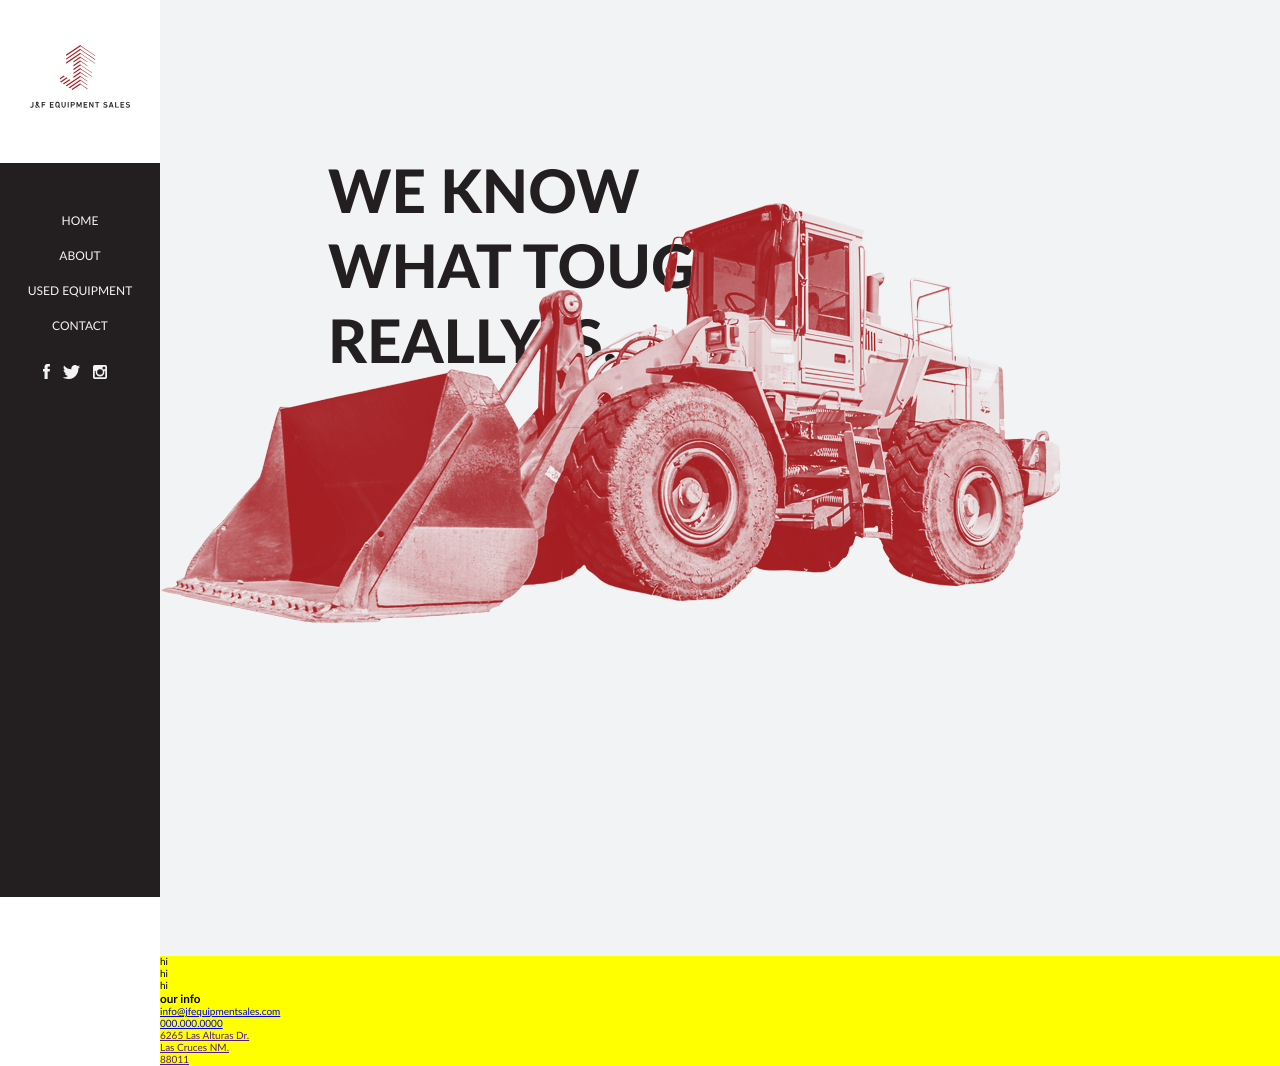
==== index.html @ e6f560bd "add opening img and start styling" ====
<!DOCTYPE html>
<html lang="en">
<head>
    <meta charset="UTF-8">
    <title>J&amp;F Equipment Sales</title>
    <link href="https://fonts.googleapis.com/css?family=Lato:300,400,900" rel="stylesheet">
    <link rel="stylesheet" type="text/css" href="main.css">
</head>
<body>
    <aside id="sidebar">
        <div id="nav-logo">
            <img src="opt-imgs/jf-logo.svg" width="100">
            <h1>J&amp;F Equipment Sales</h1>
        </div>
        <nav>
            <div id="nav-links">
                <ul>
                    <li><a href="">Home</a></li>
                    <li><a href="">About</a></li>
                    <li><a href="">Used Equipment</a></li>
                    <li><a href="">Contact</a></li>
                </ul>
                <div id="nav-social">
                    <a href=""><img src="opt-imgs/fb.svg" id="fb" width="7"></a>
                    <a href=""><img src="opt-imgs/tw.svg" id="tw" width="17"></a>
                    <a href=""><img src="opt-imgs/insta.svg" id="insta" width="14"></a>
                </div>
            </div>
        </nav>
    </aside>
    <main>
        <div id="opening">
            <h2>We know what tough really is.</h2>
            <img src="opt-imgs/opening-img.png" id="opening-img">
            <div class="clear"></div>
        </div>
        <div id="three-callouts">
            <div class="col">
                <div class="col-3">
                    <p>hi</p>
                </div>
                <div class="col-3">
                    <p>hi</p>
                </div>
                <div class="col-3">
                    <p>hi</p>
                </div>
            </div>
        </div>
        <footer>
            <div id="contact-info">
                <h3>our info</h3>
                <p><a href="mailto:">info@jfequipmentsales.com</a></p>
                <p><a href="tel:">000.000.0000</a></p>
                <p><a href="" target="_blank">6265 Las Alturas Dr.</a></p>
                <p><a href="" target="_blank">Las Cruces NM.</a></p>
                <p><a href="" target="_blank">88011</a></p>
            </div>
        </footer>
    </main>
</body>
</html>
---- main.css ----
/*

	Author: Kelly Ann McNamara;
	Date Started: May 21st, 2017;
	Project: J&F Equipment Sales;

	_________________________________________________

	INDEX
	01. Attributes
	00. ...
	00. ...
	00. ...
	00. ...
	00. ...
	00. ...

	_________________________________________________

	COLOURS
	white: #fff;
	dark-grey: #231f20;
	smoke: #f1f3f4;
	mid-grey: #818285;
	red: #a41e22;

*/

/* =============== 01. Attributes =============== */


* {
    margin: 0 auto;
}
*, *::before, *::after {
    box-sizing: inherit;
}
html {
    font-size: 100%;
    box-sizing: border-box;
}
body {
    font-size: 62.5%;
    margin: 0 auto;
    font-family: 'Lato', "Helvetica Neue", Helvetica, sans-serif;
    text-rendering: geometricPrecision;
}
.clear {
    float: none;
    clear: both;
}
#sidebar {
    float: left;
    height: 100vh;
    width: 160px;
    position: fixed;
}
#sidebar h1 {
    font-size: .5em;
    color: #fff;
}
main {
    margin: 0 auto;
    position: relative;
    float: left;
    background: yellow;
    width: calc(100vw - 160px);
    margin-left: 160px;
}
.wrapper {
    max-width: 1025px;
    padding: 0px 30px;
}
#nav-logo {
    background: #fff;
    text-align: center;
    padding: 45px 25px;
}
#nav-links {
    background: #231f20;
    height: calc(100vh - 166px);
}
#nav-links ul {
    list-style: none;
    text-align: center;
    padding: 0px;
    padding-top: 40px;
}
#nav-links ul li a{
    color: #f1f3f4;
    text-transform: uppercase;
    text-decoration: none;
    font-size: 1.2em;
    line-height: 35px;
}
#nav-social {
    text-align: center;
}
#nav-social img {
    margin-right: 10px;
    margin-top: 21px;
}
#opening {
    background: #f1f3f4;
}
#opening h2 {
    color: #231f20;
    text-transform: uppercase;
    font-size: 6em;
    font-weight: 900;
    line-height: 75px;
    max-width: 433px;
    padding-top: 153px;
    margin-left: 15%;
}
#opening img {
    /*position: absolute;
    right: 0;
    top: 177px;*/
    padding-bottom: 330px;
    margin-top: -175px;
    padding-right: 0px;
    margin-right: 0px;
}
footer {
    width: 100%;
}
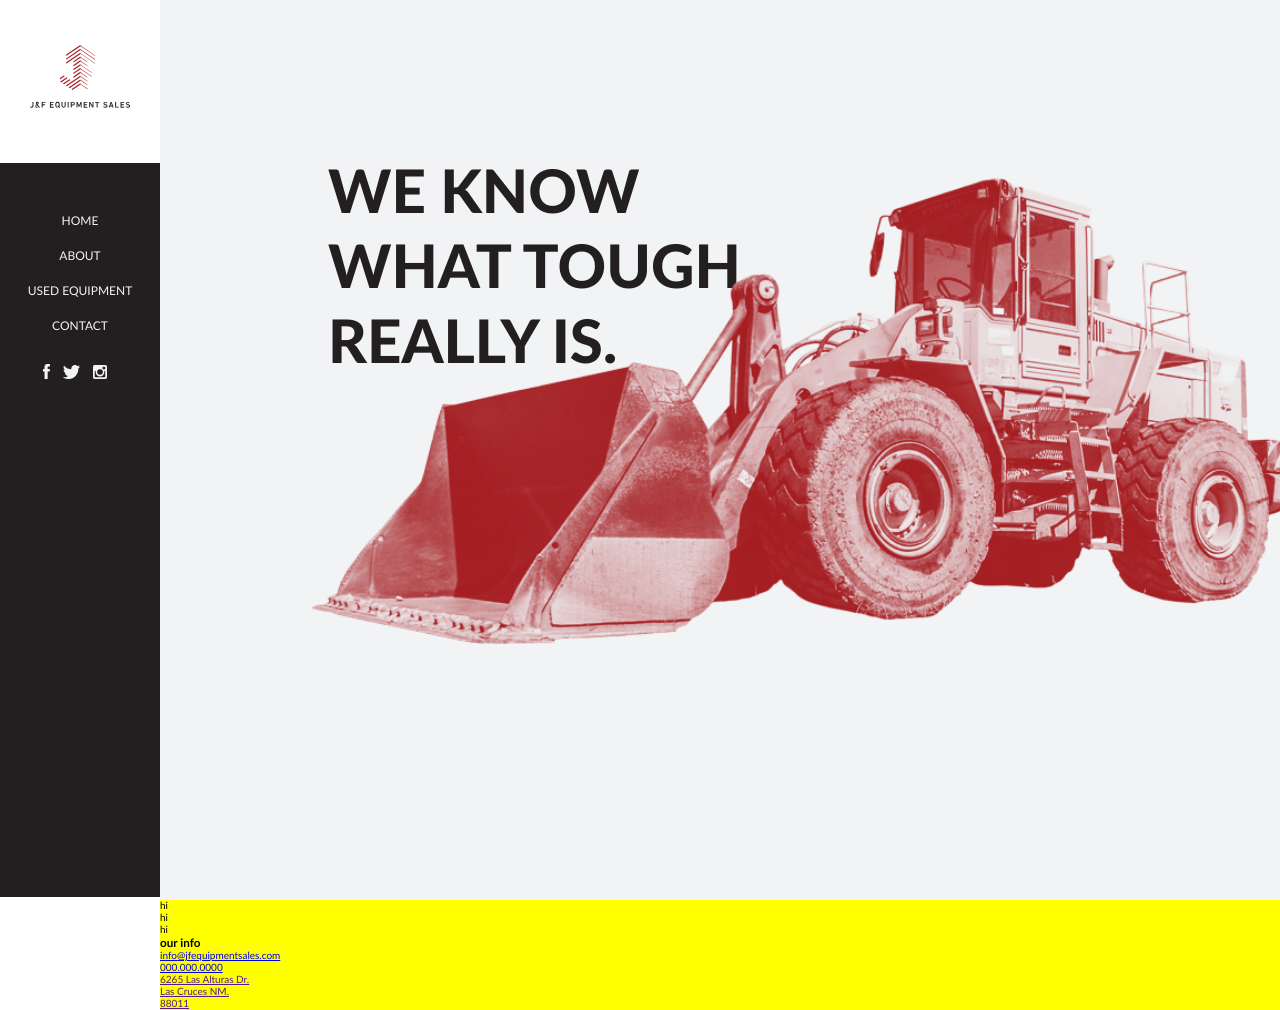
==== commit 821109c4: "the opening" ====
--- a/index.html
+++ b/index.html
@@ -2,6 +2,7 @@
 <html lang="en">
 <head>
     <meta charset="UTF-8">
+    <meta name="viewport" content="width=device-width">
     <title>J&amp;F Equipment Sales</title>
     <link href="https://fonts.googleapis.com/css?family=Lato:300,400,900" rel="stylesheet">
     <link rel="stylesheet" type="text/css" href="main.css">
@@ -31,7 +32,7 @@
     <main>
         <div id="opening">
             <h2>We know what tough really is.</h2>
-            <img src="opt-imgs/opening-img.png" id="opening-img">
+            <img src="opt-imgs/opening-img.png" id="opening-img" width="100%">
             <div class="clear"></div>
         </div>
         <div id="three-callouts">
--- a/main.css
+++ b/main.css
@@ -102,6 +102,8 @@
 }
 #opening {
     background: #f1f3f4;
+    height: 100vh;
+    min-height: 650px;
 }
 #opening h2 {
     color: #231f20;
@@ -110,6 +112,7 @@
     font-weight: 900;
     line-height: 75px;
     max-width: 433px;
+    /*padding-top: calc(50% - 490px);*/
     padding-top: 153px;
     margin-left: 15%;
 }
@@ -117,10 +120,9 @@
     /*position: absolute;
     right: 0;
     top: 177px;*/
-    padding-bottom: 330px;
-    margin-top: -175px;
-    padding-right: 0px;
-    margin-right: 0px;
+    margin-top: -200px;
+    margin-left: 150px;
+    max-width: 1000px;
 }
 footer {
     width: 100%;
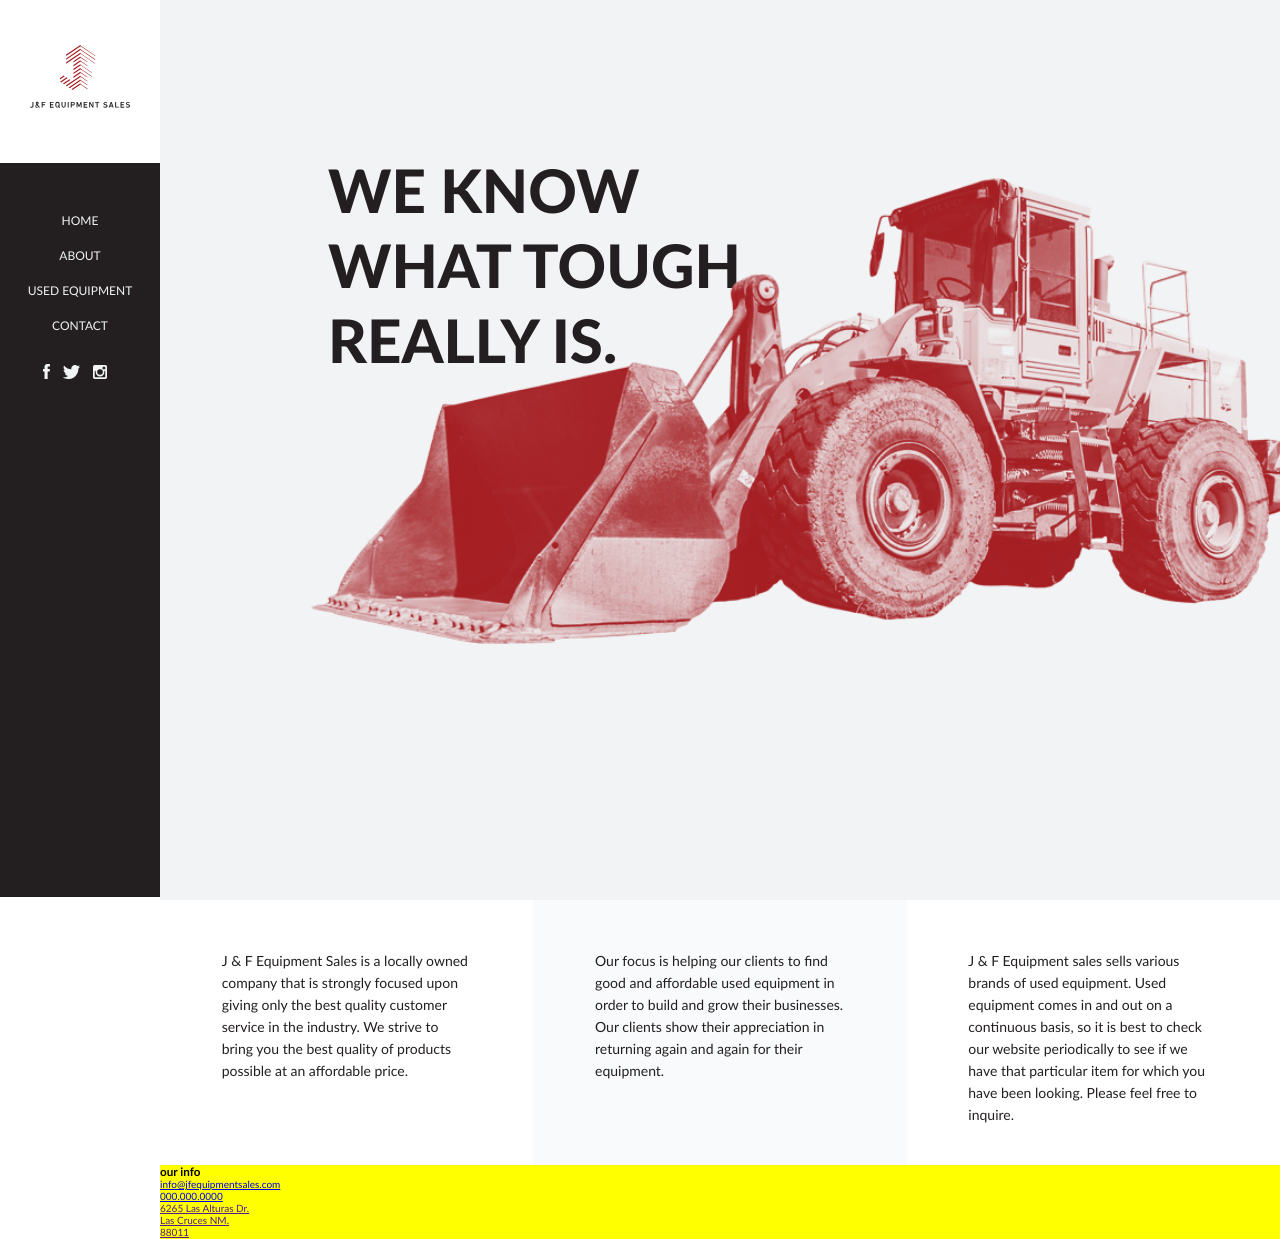
==== commit 9a660805: "three cols" ====
--- a/index.html
+++ b/index.html
@@ -36,16 +36,16 @@
             <div class="clear"></div>
         </div>
         <div id="three-callouts">
-            <div class="col">
                 <div class="col-3">
-                    <p>hi</p>
+                    <p>J & F Equipment Sales is a locally owned company that is strongly focused upon giving only the best quality customer service in the industry. We strive to bring you the best quality of products possible at an affordable price.</p>
                 </div>
                 <div class="col-3">
-                    <p>hi</p>
+                    <p>Our focus is helping our clients to find good and affordable used equipment in order to build and grow their businesses. Our clients show their appreciation in returning again and again for their equipment. </p>
                 </div>
                 <div class="col-3">
-                    <p>hi</p>
+                    <p>J & F Equipment sales sells various brands of used equipment. Used equipment comes in and out on a continuous basis, so it is best to check our website periodically to see if we have that particular item for which you have been looking. Please feel free to inquire.</p>
                 </div>
+                <div class="clear"></div>
             </div>
         </div>
         <footer>
--- a/main.css
+++ b/main.css
@@ -124,6 +124,26 @@
     margin-left: 150px;
     max-width: 1000px;
 }
+#three-callouts {
+
+}
+.col-3 {
+    width: 33.333%;
+    float: left;
+    background: #fff;
+    padding: 50px 20px 35px;
+    min-height: 265px;
+}
+.col-3:nth-child(2) {
+    background: #f9fafb;
+}
+.col-3 p {
+    max-width: 250px;
+    color: #231f20;
+    font-size: 1.4em;
+    font-weight: 400;
+    line-height: 22px;
+}
 footer {
     width: 100%;
 }
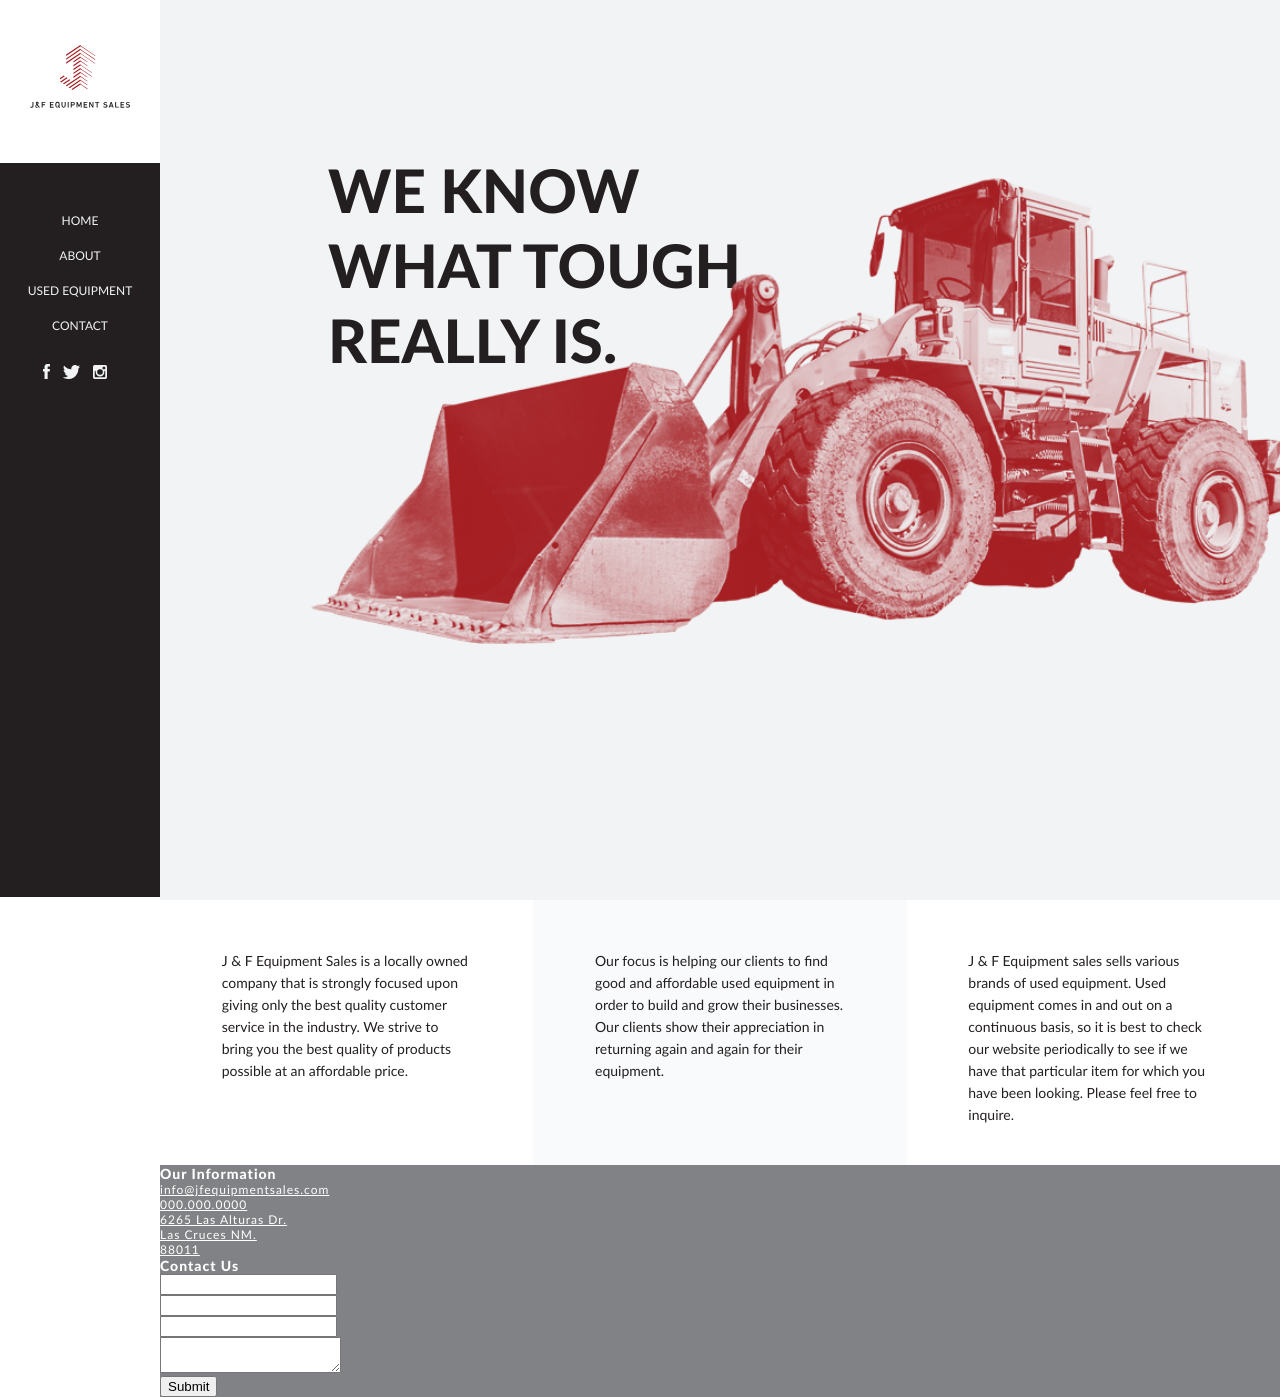
==== commit 63afb80b: "start setting up the footer" ====
--- a/index.html
+++ b/index.html
@@ -50,13 +50,41 @@
         </div>
         <footer>
             <div id="contact-info">
-                <h3>our info</h3>
+                <h3>Our Information</h3>
                 <p><a href="mailto:">info@jfequipmentsales.com</a></p>
                 <p><a href="tel:">000.000.0000</a></p>
                 <p><a href="" target="_blank">6265 Las Alturas Dr.</a></p>
                 <p><a href="" target="_blank">Las Cruces NM.</a></p>
                 <p><a href="" target="_blank">88011</a></p>
             </div>
+            <div id="contact-form">
+                <h3>Contact Us</h3>
+                <form method="get" action="index.html">
+                    <div class="col-2">
+                        <div>
+                            <label for="name"></label>
+                            <input type="text" id="name" name="name">
+                        </div>
+                        <div>
+                            <label for="email"></label>
+                            <input type="text" id="email" name="email">
+                        </div>
+                        <div>
+                            <label for="number"></label>
+                            <input type="text" id="number" name="number">
+                        </div>
+                    </div>
+                    <div class="col-2">
+                        <div>
+                            <label for="msg"></label>
+                            <textarea id="msg" name="msg"></textarea>
+                        </div>
+                        <div>
+                            <input type="submit" id="submit" name="submit">
+                        </div>
+                    </div>
+                </form>
+            </div>
         </footer>
     </main>
 </body>
--- a/main.css
+++ b/main.css
@@ -63,7 +63,6 @@
     margin: 0 auto;
     position: relative;
     float: left;
-    background: yellow;
     width: calc(100vw - 160px);
     margin-left: 160px;
 }
@@ -146,4 +145,17 @@
 }
 footer {
     width: 100%;
+    background: #818285;
+}
+footer h3 {
+    color: #fff;
+    font-weight: 900;
+    font-size: 1.4em;
+    letter-spacing: 1px;
+}
+footer p a {
+    color: #fff;
+    font-weight: 400;
+    font-size: 1.2em;
+    letter-spacing: 1px;
 }
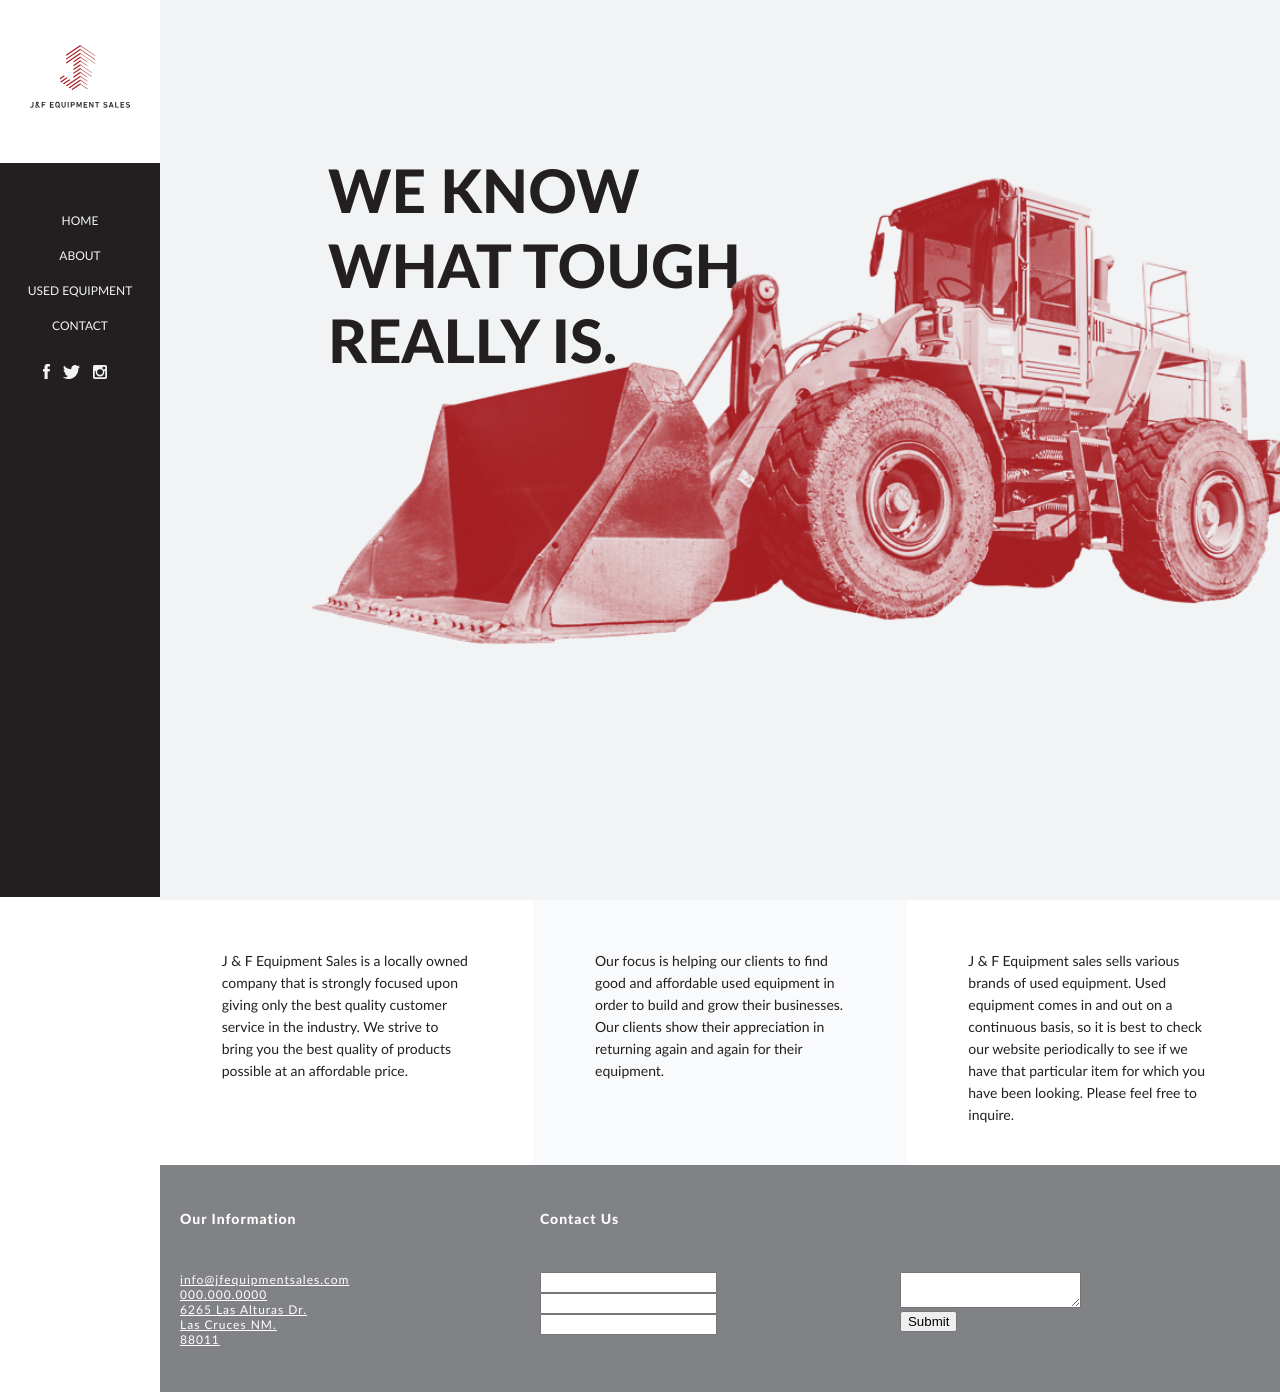
==== commit 91f3135a: "set up cols in the footer" ====
--- a/index.html
+++ b/index.html
@@ -83,8 +83,10 @@
                             <input type="submit" id="submit" name="submit">
                         </div>
                     </div>
+                    <div class="clear"></div>
                 </form>
             </div>
+            <div class="clear"></div>
         </footer>
     </main>
 </body>
--- a/main.css
+++ b/main.css
@@ -146,16 +146,31 @@
 footer {
     width: 100%;
     background: #818285;
+    padding: 45px 20px;
 }
 footer h3 {
     color: #fff;
     font-weight: 900;
     font-size: 1.4em;
     letter-spacing: 1px;
+    padding-bottom: 45px;
 }
 footer p a {
     color: #fff;
     font-weight: 400;
     font-size: 1.2em;
     letter-spacing: 1px;
+}
+#contact-info, #contact-form {
+    float: left;
+}
+#contact-info {
+    width: 33.333%;
+}
+#contact-form {
+    width: 66.666%;
+}
+#contact-form .col-2 {
+    width: 50%;
+    float: left;
 }
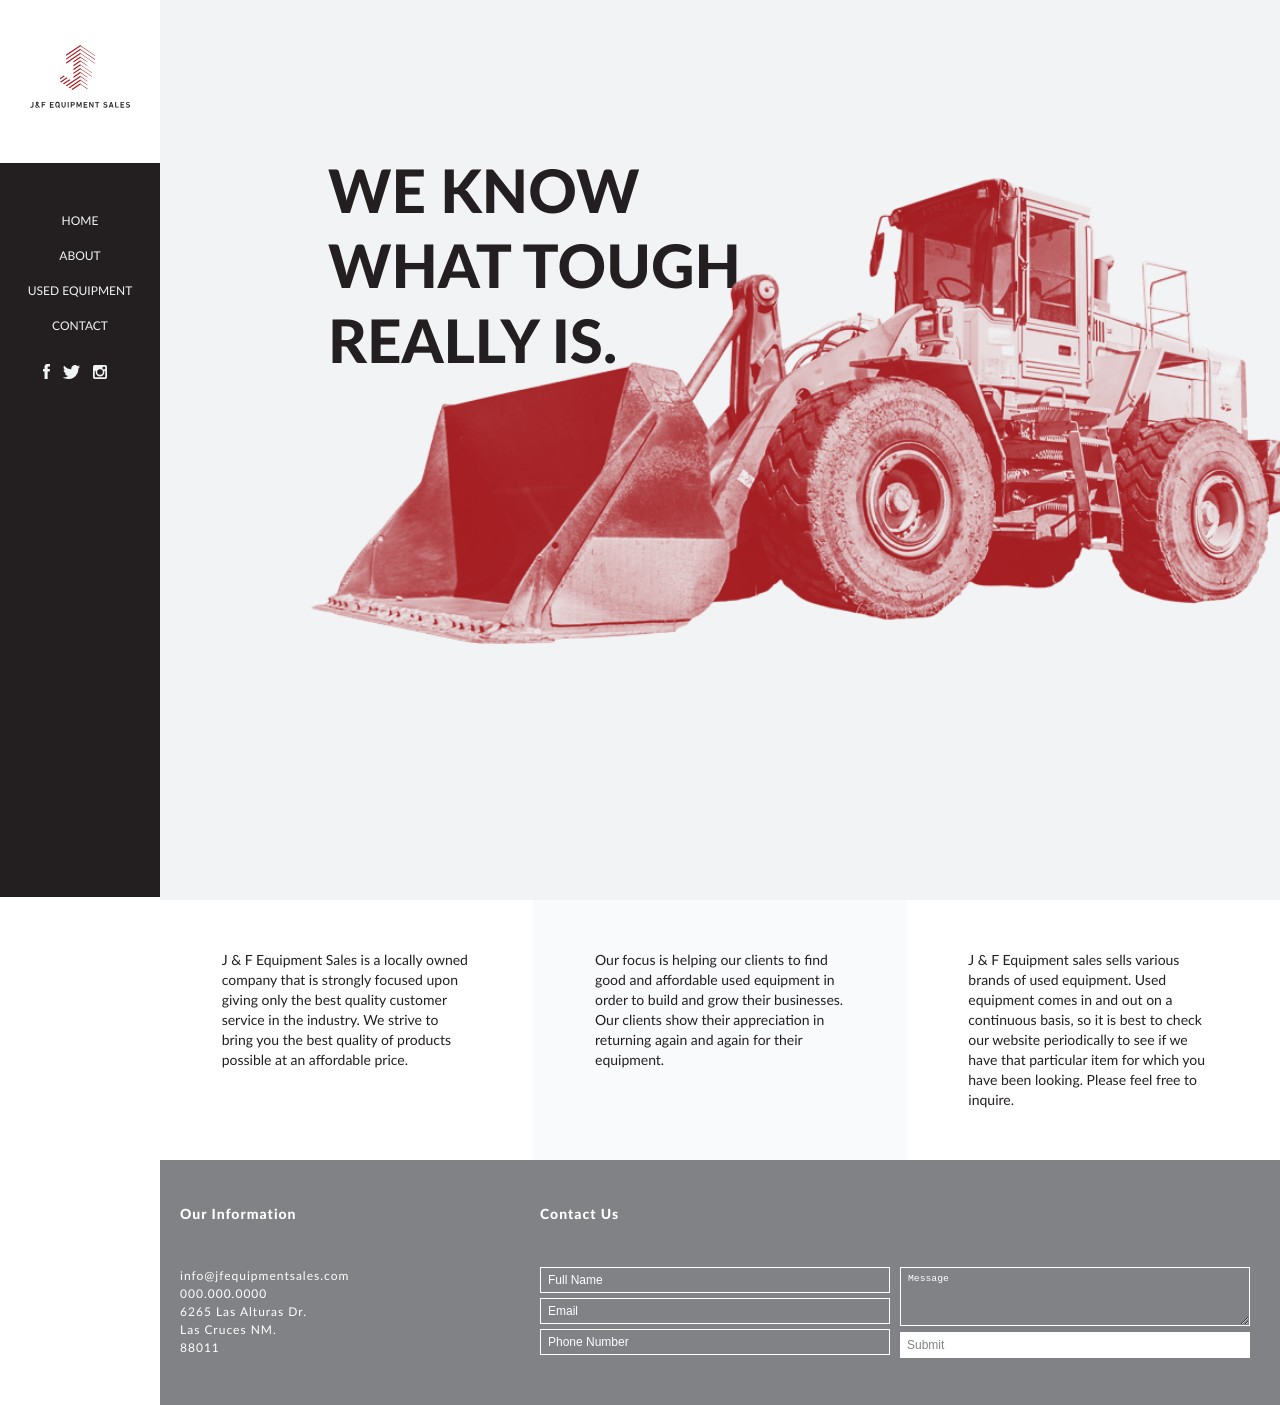
==== commit 941a8440: "fixing up the footer form styling and added hover/active/focus styling" ====
--- a/index.html
+++ b/index.html
@@ -62,22 +62,22 @@
                 <form method="get" action="index.html">
                     <div class="col-2">
                         <div>
-                            <label for="name"></label>
-                            <input type="text" id="name" name="name">
+                            <label for="name">Full Name</label>
+                            <input type="text" id="name" name="name" placeholder="Full Name">
                         </div>
                         <div>
-                            <label for="email"></label>
-                            <input type="text" id="email" name="email">
+                            <label for="email">Email</label>
+                            <input type="text" id="email" name="email" placeholder="Email">
                         </div>
                         <div>
-                            <label for="number"></label>
-                            <input type="text" id="number" name="number">
+                            <label for="number">Phone Number</label>
+                            <input type="text" id="number" name="number" placeholder="Phone Number">
                         </div>
                     </div>
                     <div class="col-2">
                         <div>
-                            <label for="msg"></label>
-                            <textarea id="msg" name="msg"></textarea>
+                            <label for="msg">Message</label>
+                            <textarea id="msg" name="msg" placeholder="Message"></textarea>
                         </div>
                         <div>
                             <input type="submit" id="submit" name="submit">
--- a/main.css
+++ b/main.css
@@ -131,7 +131,7 @@
     float: left;
     background: #fff;
     padding: 50px 20px 35px;
-    min-height: 265px;
+    min-height: 260px;
 }
 .col-3:nth-child(2) {
     background: #f9fafb;
@@ -141,7 +141,7 @@
     color: #231f20;
     font-size: 1.4em;
     font-weight: 400;
-    line-height: 22px;
+    line-height: 20px;
 }
 footer {
     width: 100%;
@@ -160,6 +160,12 @@
     font-weight: 400;
     font-size: 1.2em;
     letter-spacing: 1px;
+    text-decoration: none;
+    line-height: 18px;
+}
+footer p a:hover, footer p a:active, footer p a:focus {
+    outline: none;
+    color: #a41e22;
 }
 #contact-info, #contact-form {
     float: left;
@@ -173,4 +179,59 @@
 #contact-form .col-2 {
     width: 50%;
     float: left;
+    padding-right: 10px;
+}
+#contact-form label, #contact-form label:focus {
+    font-size: .25em;
+    color: #818285;
+    outline: none;
+    position: absolute;
+    opacity: 0.1;
+}
+#contact-form input, #contact-form textarea {
+    width: 100%;
+}
+#contact-form input[type="text"], #contact-form textarea {
+    background: none;
+    border: 1px #fff solid;
+    padding: 5px 7px;
+    color: #fff;
+    font-size: 1.2em;
+    margin-bottom: 5px;
+    transition: .35s ease all;
+}
+#contact-form input[type="text"]::-webkit-input-placeholder, #contact-form textarea::-webkit-input-placeholder { /* Chrome/Opera/Safari */
+    color: #fff;
+}
+#contact-form input[type="text"]::-moz-placeholder, #contact-form textarea::-moz-placeholder { /* Firefox 19+ */
+    color: #fff;
+}
+#contact-form input[type="text"]:-ms-input-placeholder, #contact-form textarea:-ms-input-placeholder { /* IE 10+ */
+    color: #fff;
+}
+#contact-form input[type="text"]:-moz-placeholder, #contact-form textarea:-moz-placeholder { /* Firefox 18- */
+    color: #fff;
+}
+#contact-form input[type="text"]:hover, #contact-form textarea:hover, #contact-form input[type="text"]:active, #contact-form textarea:active, #contact-form input[type="text"]:focus, #contact-form textarea:focus {
+    outline: none;
+    box-shadow: inset #fff 0px -3px 0px 0px;
+}
+#contact-form textarea {
+    height: 59px;
+}
+#contact-form input[type="submit"] {
+    border-radius: 0%;
+    background: #fff;
+    color: #818285;
+    text-align: left;
+    border: none;
+    padding: 6px 7px;
+    font-size: 1.2em;
+    margin-top: -2px;
+    transition: 1s all ease;
+}
+#contact-form input[type="submit"]:hover, #contact-form input[type="submit"]:active, #contact-form input[type="submit"]:focus {
+    outline: none;
+    box-shadow: inset #a41e22 0px -4px 0px 0px;
+    color: #a41e22;
 }
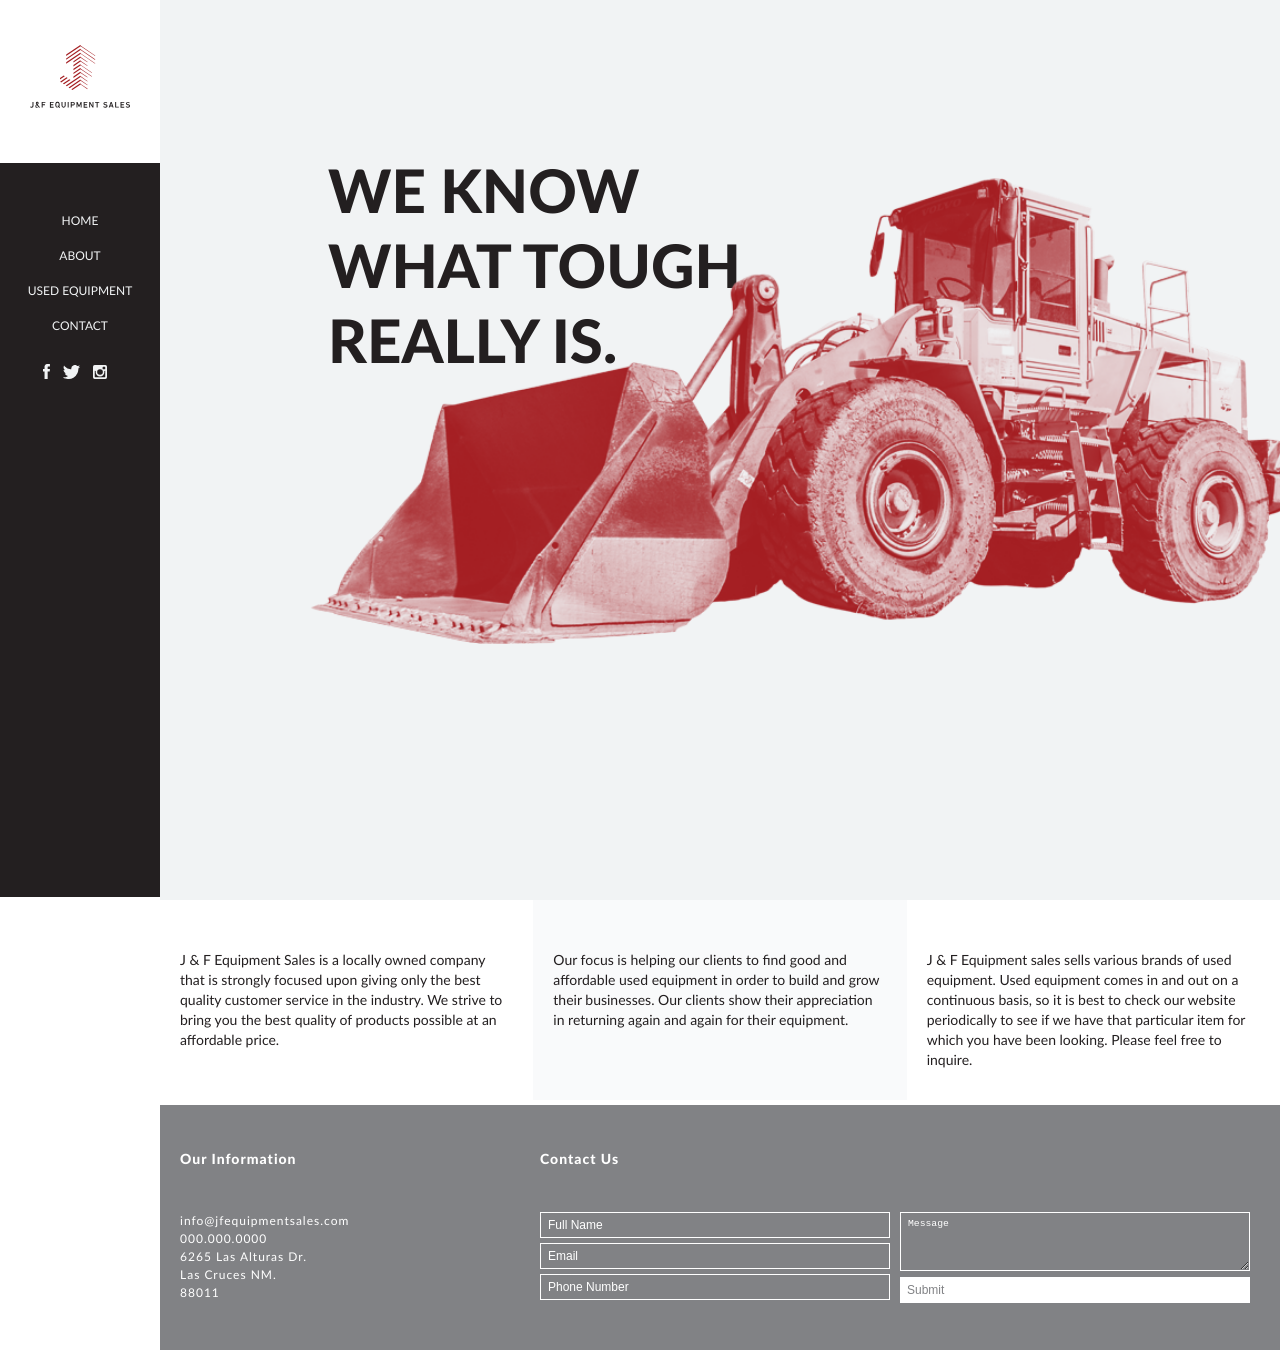
==== commit fbb06a7f: "fix some of the col styling for widths" ====
--- a/index.html
+++ b/index.html
@@ -36,6 +36,7 @@
             <div class="clear"></div>
         </div>
         <div id="three-callouts">
+            <div id="col-content">
                 <div class="col-3">
                     <p>J & F Equipment Sales is a locally owned company that is strongly focused upon giving only the best quality customer service in the industry. We strive to bring you the best quality of products possible at an affordable price.</p>
                 </div>
@@ -49,44 +50,46 @@
             </div>
         </div>
         <footer>
-            <div id="contact-info">
-                <h3>Our Information</h3>
-                <p><a href="mailto:">info@jfequipmentsales.com</a></p>
-                <p><a href="tel:">000.000.0000</a></p>
-                <p><a href="" target="_blank">6265 Las Alturas Dr.</a></p>
-                <p><a href="" target="_blank">Las Cruces NM.</a></p>
-                <p><a href="" target="_blank">88011</a></p>
+            <div id="footer-content">
+                <div id="contact-info">
+                    <h3>Our Information</h3>
+                    <p><a href="mailto:">info@jfequipmentsales.com</a></p>
+                    <p><a href="tel:">000.000.0000</a></p>
+                    <p><a href="" target="_blank">6265 Las Alturas Dr.</a></p>
+                    <p><a href="" target="_blank">Las Cruces NM.</a></p>
+                    <p><a href="" target="_blank">88011</a></p>
+                </div>
+                <div id="contact-form">
+                    <h3>Contact Us</h3>
+                    <form method="get" action="index.html">
+                        <div class="col-2">
+                            <div>
+                                <label for="name">Full Name</label>
+                                <input type="text" id="name" name="name" placeholder="Full Name">
+                            </div>
+                            <div>
+                                <label for="email">Email</label>
+                                <input type="text" id="email" name="email" placeholder="Email">
+                            </div>
+                            <div>
+                                <label for="number">Phone Number</label>
+                                <input type="text" id="number" name="number" placeholder="Phone Number">
+                            </div>
+                        </div>
+                        <div class="col-2">
+                            <div>
+                                <label for="msg">Message</label>
+                                <textarea id="msg" name="msg" placeholder="Message"></textarea>
+                            </div>
+                            <div>
+                                <input type="submit" id="submit" name="submit">
+                            </div>
+                        </div>
+                        <div class="clear"></div>
+                    </form>
+                </div>
+                <div class="clear"></div>
             </div>
-            <div id="contact-form">
-                <h3>Contact Us</h3>
-                <form method="get" action="index.html">
-                    <div class="col-2">
-                        <div>
-                            <label for="name">Full Name</label>
-                            <input type="text" id="name" name="name" placeholder="Full Name">
-                        </div>
-                        <div>
-                            <label for="email">Email</label>
-                            <input type="text" id="email" name="email" placeholder="Email">
-                        </div>
-                        <div>
-                            <label for="number">Phone Number</label>
-                            <input type="text" id="number" name="number" placeholder="Phone Number">
-                        </div>
-                    </div>
-                    <div class="col-2">
-                        <div>
-                            <label for="msg">Message</label>
-                            <textarea id="msg" name="msg" placeholder="Message"></textarea>
-                        </div>
-                        <div>
-                            <input type="submit" id="submit" name="submit">
-                        </div>
-                    </div>
-                    <div class="clear"></div>
-                </form>
-            </div>
-            <div class="clear"></div>
         </footer>
     </main>
 </body>
--- a/main.css
+++ b/main.css
@@ -131,13 +131,13 @@
     float: left;
     background: #fff;
     padding: 50px 20px 35px;
-    min-height: 260px;
+    min-height: 200px;
 }
 .col-3:nth-child(2) {
     background: #f9fafb;
 }
 .col-3 p {
-    max-width: 250px;
+    max-width: 360px;
     color: #231f20;
     font-size: 1.4em;
     font-weight: 400;
@@ -167,6 +167,7 @@
     outline: none;
     color: #a41e22;
 }
+
 #contact-info, #contact-form {
     float: left;
 }
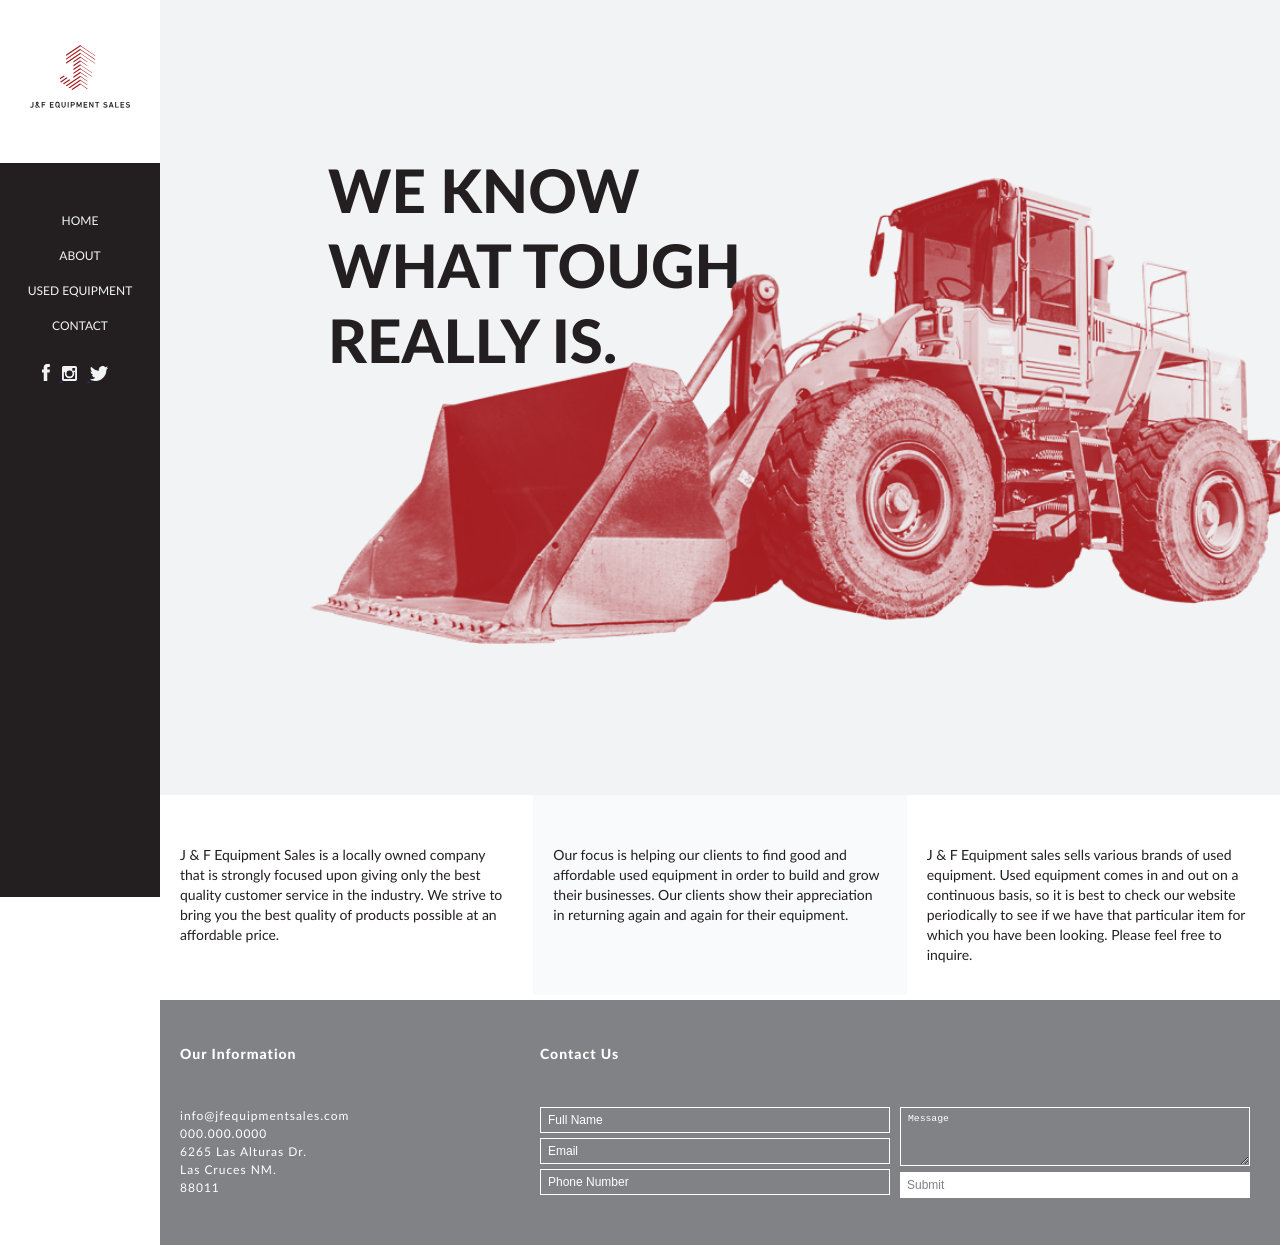
==== commit ed683267: "change social icons from importing svg to using the svg code for hover stages" ====
--- a/index.html
+++ b/index.html
@@ -22,9 +22,15 @@
                     <li><a href="">Contact</a></li>
                 </ul>
                 <div id="nav-social">
-                    <a href=""><img src="opt-imgs/fb.svg" id="fb" width="7"></a>
-                    <a href=""><img src="opt-imgs/tw.svg" id="tw" width="17"></a>
-                    <a href=""><img src="opt-imgs/insta.svg" id="insta" width="14"></a>
+                    <a href="" target="_blank">
+                        <svg xmlns="http://www.w3.org/2000/svg" viewBox="0 0 5.05 10.83" id="fb"><defs><style>.icon-fill{fill:#f1f3f4;}</style></defs><title>Asset 1</title><g id="Layer_2" data-name="Layer 2"><g id="Layer_1-2" data-name="Layer 1"><path class="icon-fill" d="M1.12,10.83H3.36V5.42H4.85L5,3.55H3.36V2.62c0-.49,0-.75.74-.75H5V0H3.54A2.11,2.11,0,0,0,1.12,2.43V3.55H0V5.42H1.12Z"/></g></g></svg>
+                    </a>
+                    <a href="" target="_blank">
+                        <svg xmlns="http://www.w3.org/2000/svg" viewBox="0 0 9.83 9.83"><defs><style>.icon-fill{fill:#f1f3f4;}</style></defs><title>Asset 3</title><g id="Layer_2" data-name="Layer 2"><g id="Layer_1-2" data-name="Layer 1"><path class="icon-fill" d="M8.6,0H1.23A1.21,1.21,0,0,0,0,1.23V8.6A1.21,1.21,0,0,0,1.23,9.83H8.6A1.21,1.21,0,0,0,9.83,8.6V1.23A1.21,1.21,0,0,0,8.6,0ZM4.92,3a1.94,1.94,0,0,1,2,1.91,1.94,1.94,0,0,1-2,1.91,1.94,1.94,0,0,1-2-1.91A1.94,1.94,0,0,1,4.92,3ZM8.6,8.29c0,.22-.09.31-.31.31H1.54c-.21,0-.31-.09-.31-.31V4L2,4.16A2.86,2.86,0,0,0,1.87,5,3,3,0,0,0,4.92,8,3,3,0,0,0,8,5a2.86,2.86,0,0,0-.13-.84L8.6,4v4.3Zm0-5.53a.31.31,0,0,1-.31.31H7.06a.31.31,0,0,1-.31-.31V1.54a.31.31,0,0,1,.31-.31H8.29a.31.31,0,0,1,.31.31Z"/></g></g></svg>
+                    </a>
+                    <a href="" target="_blank">
+                        <svg xmlns="http://www.w3.org/2000/svg" viewBox="0 0 10.71 8.87"><defs><style>.icon-fill{fill:#f1f3f4;}</style></defs><title>Asset 2</title><g id="Layer_2" data-name="Layer 2"><g id="Layer_1-2" data-name="Layer 1"><path class="icon-fill" d="M6.71.1A2.24,2.24,0,0,0,5.2,2.36l0,.38-.39,0A6.29,6.29,0,0,1,1.15.88L.64.37.51.75A2.26,2.26,0,0,0,1,3.06c.31.33.24.38-.29.18a.9.9,0,0,0-.36-.09,2.81,2.81,0,0,0,.28,1,2.5,2.5,0,0,0,1.06,1l.38.18H1.6c-.43,0-.45,0-.4.17A2.34,2.34,0,0,0,2.65,6.85L3.13,7l-.42.25a4.33,4.33,0,0,1-2.07.58A2.29,2.29,0,0,0,0,7.91a5.93,5.93,0,0,0,1.49.69A6.53,6.53,0,0,0,6.57,8,6.8,6.8,0,0,0,9.15,5a8.07,8.07,0,0,0,.53-2.35c0-.36,0-.41.46-.84a5.21,5.21,0,0,0,.54-.6c.08-.15.07-.15-.32,0-.66.23-.75.2-.43-.15a2.28,2.28,0,0,0,.53-.84s-.12,0-.25.09a4.25,4.25,0,0,1-.68.27L9.1.68,8.72.42A3.16,3.16,0,0,0,8.07.07,2.64,2.64,0,0,0,6.71.1Z"/></g></g></svg>
+                    </a>
                 </div>
             </div>
         </nav>
--- a/main.css
+++ b/main.css
@@ -95,13 +95,27 @@
 #nav-social {
     text-align: center;
 }
-#nav-social img {
+#nav-social svg {
     margin-right: 10px;
     margin-top: 21px;
+    height: 15px;
+}
+#nav-social #fb {
+    height: 17px;
+}
+#nav-social .icon-fill {
+    transition: 1s ease all;
+}
+#nav-social svg:hover, #nav-social svg:active, #nav-social svg:focus {
+    outline: none;
+}
+#nav-social .icon-fill:hover, #nav-social .icon-fill:active, #nav-social .icon-fill:focus {
+    fill: #818285;
 }
 #opening {
     background: #f1f3f4;
     height: 100vh;
+    max-height: 795px;
     min-height: 650px;
 }
 #opening h2 {
@@ -111,20 +125,16 @@
     font-weight: 900;
     line-height: 75px;
     max-width: 433px;
-    /*padding-top: calc(50% - 490px);*/
     padding-top: 153px;
     margin-left: 15%;
 }
 #opening img {
-    /*position: absolute;
-    right: 0;
-    top: 177px;*/
     margin-top: -200px;
     margin-left: 150px;
     max-width: 1000px;
 }
-#three-callouts {
-
+#col-content, #footer-content {
+    max-width: 1400px;
 }
 .col-3 {
     width: 33.333%;
